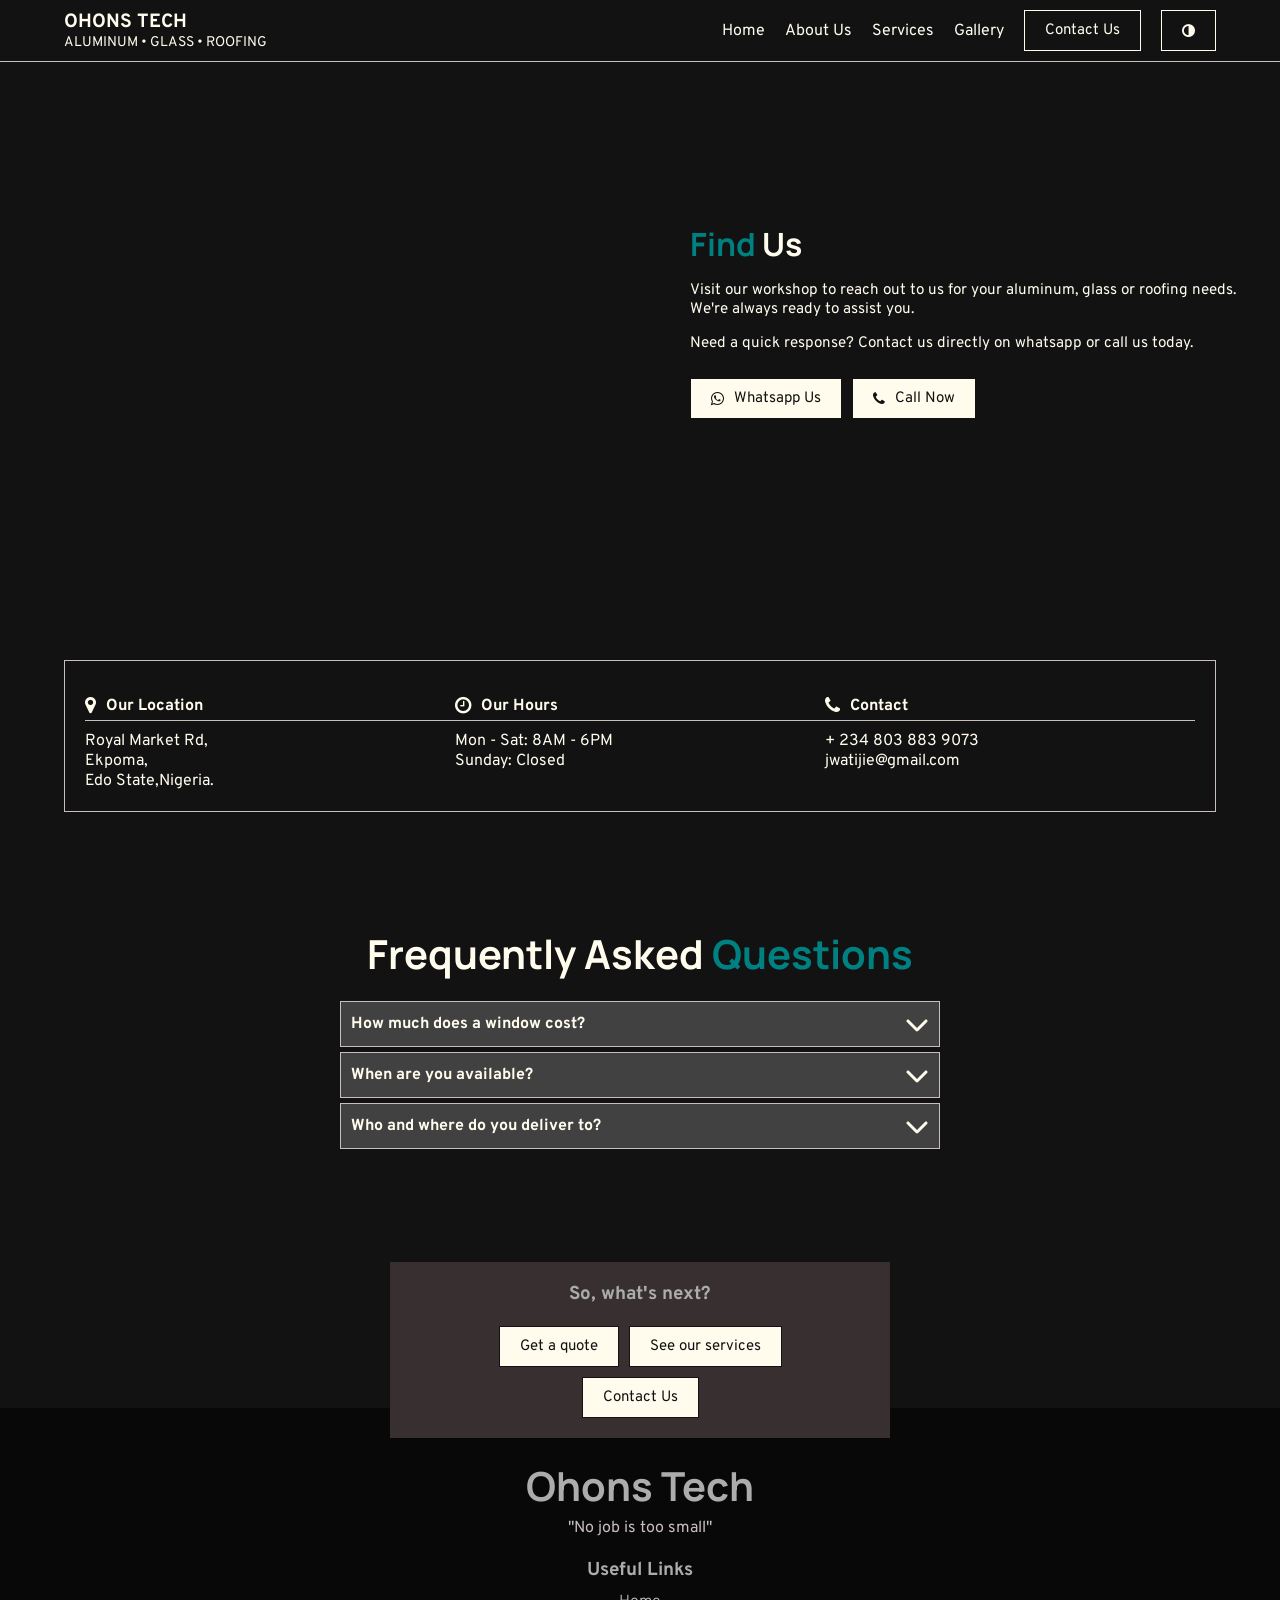
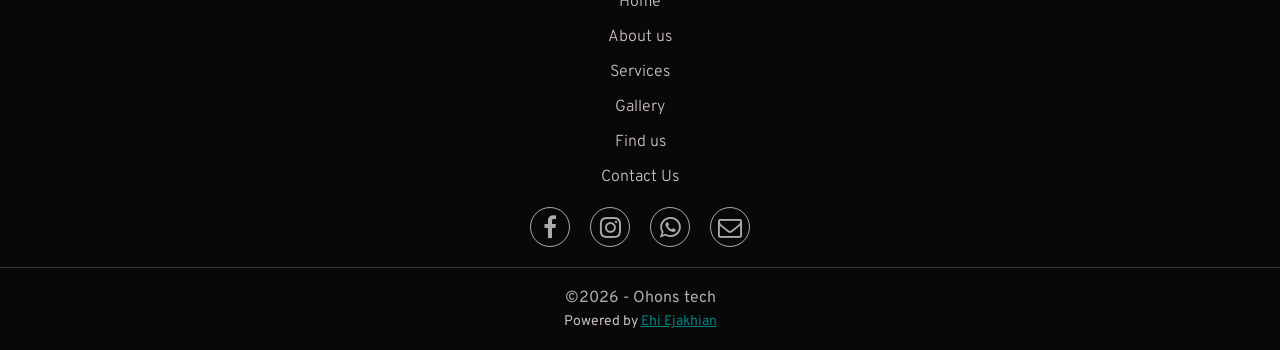
==== find-us/index.html @ e79ab0ed "added a lot of stuff" ====
<!DOCTYPE html>
<html lang="en">
<head>
  <meta charset="UTF-8">
  <meta name="viewport" content="width=device-width, initial-scale=1.0">
  <link rel="shortcut icon" href="../assets/images/logos/favicon.ico" type="image/x-icon"/>
  <title>Ohons Tech | Find Us</title>
  <link rel="stylesheet" href="../scss/css/main.css"/>
  <link rel="stylesheet" href="../font-awesome/css/font-awesome.min.css"/>
</head>
<body>
<div class="loader active">
  <div class="loader__content">
    <div class="window">
      <span></span><span></span><span></span><span></span>
    </div>
    <div class="word">
      <span class="letter">O</span><span class="letter">h</span><span class="letter">o</span><span class="letter">n</span><span class="letter">s</span>
    </div>
    <div class="word">
      <span class="letter">t</span><span class="letter">e</span><span class="letter">c</span><span class="letter">h</span>
    </div>
  </div>
</div>

<!-- CONTACT FORM -->
<section class="contact">
  <input type="checkbox" name="contact-ch" id="contact-ch"/>
  <div class="contact-stuff">
    <span class="overlay" id="contact-btn"></span>
    <form>
      <h2><span class="focus">Contact</span> Us</h2>
      <p>Feel free to contact us via any of the provided channels below.</p>
      <div class="btns">
        <button><i class="fa fa-phone"></i></button>
        <button><i class="fa fa-whatsapp"></i></button>
        <button><i class="fa fa-envelope"></i></button>
      </div>
      <div class="fields">
        <div class="field name">
          <div class="input">
            <label for="name">Your Name</label>
            <input type="text" id="name" value="John Doe" placeholder="Type here ...">
          </div>
          <span class="error-msg">This field is required</span>
        </div>
        <div class="field msg">
          <div class="input">
            <label for="msg">Your Message</label>
            <textarea name="msg" id="msg" placeholder="Type here ..."></textarea>
          </div>
          <span class="error-msg">This field is required</span>
        </div>
        <button class="chat">Chat</button>
      </div>
    </form>
  </div>
</section>

<header>
  <div class="content">
    <span class="logo">
      <span>Ohons Tech</span>
      <span>Aluminum • Glass • Roofing</span>
    </span>
  
    <input type="checkbox" id="checkbox"/>
    <label for="checkbox" class="overlay"></label>
    <label for="checkbox" class="hamburger">
      <span></span>
      <span></span>
      <span></span>
    </label>
  
    <nav>
      <label for="checkbox">
        <span></span>
        <span></span>
      </label>
      <ul>
        <li><a href="../">Home</a></li>
        <li><a href="#">About us</a></li>
        <li><a href="../services/">Services</a></li>
        <li><a href="../gallery/">Gallery</a></li>
        <li><button id="contact-btn">Contact Us</button></li>
      </ul>
  
      <button class="theme" title="Toggle theme" id="theme-btn">
        <i class="fa fa-adjust"></i>
      </button>
    </nav>
  </div>
</header>

<main>
  <section class="find-us-hero">
    <div class="wrapper">
      <div class="find-us-hero__content">
        <h1><span class="focus">Find</span> Us</h1>
        <p>Visit our workshop to reach out to us for your aluminum, glass or roofing needs. We're always ready to assist you.</p>
        <p>Need a quick response? Contact us directly on whatsapp or call us today.</p>
        <div class="btns">
          <a href="https://wa.me/+23408038839073/" target="_blank"><i class="fa fa-whatsapp"></i> Whatsapp Us</a>
          <a href="tel:23408038839073"><i class="fa fa-phone"></i>Call Now</a>
        </div>
      </div>
      <div class="find-us-hero__img">
        <iframe src="https://www.google.com/maps/embed?pb=!1m18!1m12!1m3!1d7924.523032451459!2d6.159715833404533!3d6.73791885732443!2m3!1f0!2f0!3f0!3m2!1i1024!2i768!4f13.1!3m3!1m2!1s0x10469758b847b71b%3A0x8372c2a37f6414cb!2sOhons%20Tech%20Aluminum!5e0!3m2!1sen!2sng!4v1776349084750!5m2!1sen!2sng" width="600" height="450" style="border:0;" allowfullscreen="" loading="lazy" referrerpolicy="no-referrer-when-downgrade">
        </iframe>
      </div>
    </div>
  </section>

  <section class="find-us-about">
    <div class="wrapper">
      <div>
        <h4><i class="fa fa-map-marker"></i> <span>Our Location</span></h4>
        <p>
          Royal Market Rd,<br>
          Ekpoma,<br>
          Edo State,Nigeria.
        </p>
      </div>
      <div>
        <h4><i class="fa fa-clock-o"></i> <span>Our Hours</span></h4>
        <p>
          Mon - Sat: 8AM - 6PM<br>
          Sunday: Closed
        </p>
      </div>
      <div>
        <h4><i class="fa fa-phone"></i> <span>Contact</span></h4>
        <p>
          + 234 803 883 9073<br>
          jwatijie@gmail.com
        </p>
      </div>
    </div>
  </section>

  <!-- FAQS -->
  <section id="faqs" class="faqs">
    <h2>Frequently Asked <span class="focus">Questions</span></h2>
    <div class="faqs__questions">
      <details name="details">
        <summary>
          How much does a window cost?
          <svg xmlns="http://www.w3.org/2000/svg" viewBox="0 0 448 512">
            <path fill="currentColor" d="M201.4 406.6c12.5 12.5 32.8 12.5 45.3 0l192-192c12.5-12.5 12.5-32.8 0-45.3s-32.8-12.5-45.3 0L224 338.7 54.6 169.4c-12.5-12.5-32.8-12.5-45.3 0s-12.5 32.8 0 45.3l192 192z"/>
          </svg>
        </summary>
        <p>
          Depends on the type. You need not worry about cost that much. We offer decent prices for all of our products. However, to see an estimated and frequently updated list of prices check <a href="tel:23408038839073">here.</a>
        </p>
      </details>
      <details name="details">
        <summary>
          When are you available?
          <svg xmlns="http://www.w3.org/2000/svg" viewBox="0 0 448 512">
            <path fill="currentColor" d="M201.4 406.6c12.5 12.5 32.8 12.5 45.3 0l192-192c12.5-12.5 12.5-32.8 0-45.3s-32.8-12.5-45.3 0L224 338.7 54.6 169.4c-12.5-12.5-32.8-12.5-45.3 0s-12.5 32.8 0 45.3l192 192z"/>
          </svg>
        </summary>
        <p>
          Our working hours are from <b>8AM to 6PM</b>. You can meet us at work from Monday to Saturday.
        </p>
      </details>
      <details name="details">
        <summary>
          Who and where do you deliver to?
          <svg xmlns="http://www.w3.org/2000/svg" viewBox="0 0 448 512">
            <path fill="currentColor" d="M201.4 406.6c12.5 12.5 32.8 12.5 45.3 0l192-192c12.5-12.5 12.5-32.8 0-45.3s-32.8-12.5-45.3 0L224 338.7 54.6 169.4c-12.5-12.5-32.8-12.5-45.3 0s-12.5 32.8 0 45.3l192 192z"/>
          </svg>
        </summary>
        <p>
          Anyone and anywhere within Nigeria.
        </p>
      </details>
    </div>
  </section>

  <section class="cta">
    <div class="cta__content">
      <h3>So, what's next?</h3>
      <div class="btns">
        <a href="#">Get a quote</a>
        <a href="../services/">See our services</a>
        <button id="contact-btn">Contact Us</button>
      </div>
    </div>
  </section>
</main>

<footer>
  <div class="logo">
    <h2>Ohons Tech</h2>
    <span>"No job is too small"</span>
  </div>

  <div class="content">
    <div class="content__group">
      <h3>Useful Links</h3>
      <ul>
        <li><a href="../">Home</a></li>
        <li><a href="#">About us</a></li>
        <li><a href="../services/">Services</a></li>
        <li><a href="#">Gallery</a></li>
        <li><a href="../find-us/">Find us</a></li>
        <li><button id="contact-btn">Contact Us</button></li>
      </ul>
    </div>
    <div class="social-icons">
      <ul>
        <a href="#"><i class="fa fa-facebook"></i></a>
        <a href="#"><i class="fa fa-instagram"></i></a>
        <a href="https://wa.me/2348038839073?text=Hello%20Ohons%20Tech.%20I%20interested%20in%20your%20services."><i class="fa fa-whatsapp"></i></a>
        <a href="mailto:ehiejakhian@gmail.com"><i class="fa fa-envelope-o"></i></a>
      </ul>
    </div>
  </div>

  <div class="copyright">
    &copy;2026 - Ohons tech
    <div class="attribution">
      Powered by <a href="https://ehiejakhian.github.io/">Ehi Ejakhian</a>
    </div>
  </div>
</footer>


<script type="module" src="../scripts/loader.js"></script>
<script src="../scripts/theme.js"></script>
<script defer src="../scripts/contact.js" type="module"></script>
</body>
</html>
---- scss/css/main.css ----
@charset "UTF-8";
@font-face {
  font-family: "overpass";
  src: url("../../assets/fonts/overpass.ttf");
}
@font-face {
  font-family: "manrope";
  src: url("../../assets/fonts/manrope.ttf");
}
@font-face {
  font-family: "space-grotesk";
  src: url("../../assets/fonts/space-grotesk.ttf");
}
:root {
  scroll-behavior: smooth;
  --side-p: clamp(20px, 5dvw, 10%);
  --max-w: 1200px;
  --bg: #fffcee;
  --text: #121212;
  --font: 16px;
  --medium: #c9bebe;
  --dark: #000000;
  --btn-c: #14440fee;
  --special-link: teal;
  --text-on-bg: var(--text);
  --white: #fff;
  --light-white: #ffffffbb;
}

@keyframes appear {
  from {
    opacity: 0;
    scale: 0.5;
  }
  to {
    opacity: 1;
    scale: 1;
  }
}
@keyframes load {
  0% {
    transform: rotate(0deg);
  }
  100% {
    transform: rotate(360deg);
  }
}
@keyframes counterRotate {
  from {
    transform: rotate(0deg);
  }
  to {
    transform: rotate(-360deg);
  }
}
*, *::before, *::after {
  margin: 0;
  padding: 0;
  box-sizing: border-box;
}

body {
  font-family: "overpass", arial;
  font-size: var(--font);
  background: var(--bg);
  color: var(--text);
}

main {
  display: flex;
  justify-content: normal;
  align-items: normal;
  flex-flow: column;
  gap: 0;
}
main > section {
  width: 100%;
  display: flex;
  justify-content: center;
  align-items: center;
  flex-flow: column;
  gap: 20px;
}
main > section > [class*=__content], main > section > [class*=__img] {
  width: 100%;
  max-width: 1200px;
}

h1 {
  font-size: clamp(2.5rem, 5dvw, 3rem);
}

h2 {
  font-size: clamp(2rem, 5dvw, 2.5rem);
}

h1, h2 {
  font-family: "manrope";
}
h1 .focus, h2 .focus {
  color: var(--special-link);
}

img {
  display: block;
  width: 100%;
}

.loader {
  border: 2px solid;
  background: var(--bg);
  position: fixed;
  z-index: 100;
  top: 0;
  bottom: 0;
  right: 0;
  left: 0;
  display: none;
}
.loader.active {
  display: flex;
  justify-content: center;
  align-items: center;
  flex-flow: row;
  gap: 0;
}
.loader__content {
  text-transform: uppercase;
  display: flex;
  justify-content: center;
  align-items: center;
  flex-flow: column;
  gap: 5px;
}
.loader__content .window {
  border: 2px solid;
  height: 100px;
  width: 70px;
  margin-bottom: 20px;
  padding: 5px;
  display: grid;
  grid-template-columns: repeat(2, 1fr);
  grid-template-rows: repeat(2, 1fr);
  position: relative;
  overflow: hidden;
  background: #fff;
}
.loader__content .window::before, .loader__content .window::after {
  position: absolute;
  content: "";
  height: 150px;
  width: 1px;
  background: var(--medium);
  transform: rotate(34deg);
  place-self: center;
  z-index: 1;
}
.loader__content .window::after {
  transform: rotate(-34deg);
}
.loader__content .window span {
  overflow: hidden;
  border: 1px solid;
  position: relative;
  z-index: 2;
  background: var(--bg);
  display: flex;
  justify-content: center;
  align-items: center;
  flex-flow: row;
  gap: 0;
}
.loader__content .window span::after {
  content: "";
  position: absolute;
  background: #eee;
  width: 20px;
  height: 100px;
  transform: rotate(45deg);
}
.loader__content .window span::before {
  content: "";
  position: absolute;
  z-index: 2;
  background: var(--bg);
  width: 2px;
  height: 100px;
  transform: rotate(45deg);
}
.loader__content .word {
  display: flex;
  justify-content: normal;
  align-items: normal;
  flex-flow: row;
  gap: 5px;
}
.loader__content .word .letter {
  width: 25px;
  height: 25px;
  background: var(--text);
  color: var(--bg);
  text-align: center;
  animation: loader__text 2s linear infinite;
  display: flex;
  justify-content: center;
  align-items: center;
  flex-flow: row;
  gap: 0;
}

@keyframes loader__text {
  0% {
    transform: translateY(-5px);
  }
  100% {
    transform: translateY(0);
  }
}
.contact #contact-ch {
  display: none;
}
.contact #contact-ch:checked ~ .contact-stuff {
  transform: translateY(0);
  opacity: 1;
}

.contact-stuff {
  position: fixed;
  transform: translateY(100%);
  opacity: 0;
  transition: all 0.5s;
  z-index: 15;
  top: 0;
  bottom: 0;
  right: 0;
  left: 0;
  display: flex;
  justify-content: normal;
  align-items: flex-end;
  flex-flow: column;
  gap: 0;
}
.contact-stuff > .overlay {
  position: absolute;
  z-index: 16;
  top: 0;
  bottom: 0;
  right: 0;
  left: 0;
  background: rgba(0, 0, 0, 0.5);
}
.contact-stuff form {
  position: absolute;
  z-index: 17;
  width: 100%;
  padding: 50px var(--side-p);
  bottom: 0;
  border-top: 2px solid var(--text);
  background: var(--bg);
  display: flex;
  justify-content: normal;
  align-items: normal;
  flex-flow: column;
  gap: 15px;
}
.contact-stuff form .btns {
  display: flex;
  justify-content: space-between;
  align-items: normal;
  flex-flow: row;
  gap: 20px;
}
.contact-stuff form .btns button {
  cursor: pointer;
  color: var(--text);
  background: transparent;
  padding: 10px 20px;
  font: inherit;
  font-size: 15px;
  text-decoration: none;
  border: 1px solid;
  transition: all 0.3s;
  display: flex;
  justify-content: center;
  align-items: center;
  flex-flow: row;
  gap: 10px;
}
.contact-stuff form .btns button:hover {
  color: var(--medium);
  background: var(--text);
  border-color: var(--text);
}
.contact-stuff form .btns button span {
  display: flex;
  justify-content: center;
  align-items: center;
  flex-flow: row;
  gap: 0;
}
.contact-stuff form .btns button {
  flex: 1;
}
.contact-stuff form .btns button i {
  font-size: 1rem;
}
.contact-stuff form .fields {
  margin-top: 10px;
  display: flex;
  justify-content: normal;
  align-items: normal;
  flex-flow: column;
  gap: 25px;
}
.contact-stuff form .fields .field {
  display: flex;
  justify-content: normal;
  align-items: normal;
  flex-flow: column;
  gap: 5px;
}
.contact-stuff form .fields .field .input {
  position: relative;
  display: flex;
  justify-content: normal;
  align-items: normal;
  flex-flow: column;
  gap: 0;
}
.contact-stuff form .fields .field .input label {
  position: absolute;
  padding: 5px;
  transform: translateY(-50%);
  left: 15px;
  background: var(--bg);
  font-size: 14px;
}
.contact-stuff form .fields .field .input input, .contact-stuff form .fields .field .input textarea {
  color: var(--text);
  width: 100%;
  padding: 20px;
  background: var(--bg);
  border: 1px solid;
  font-family: "space-grotesk";
  font-size: 1.5rem;
  font-weight: bold;
}
.contact-stuff form .fields .field .input textarea {
  resize: vertical;
}
.contact-stuff form .fields .field .error-msg {
  opacity: 0;
  color: var(--text);
  font-size: 14px;
  font-weight: bold;
  display: flex;
  justify-content: normal;
  align-items: center;
  flex-flow: row;
  gap: 10px;
}
.contact-stuff form .fields .field .error-msg::before {
  content: "!";
  width: 20px;
  height: 20px;
  background: var(--white);
  border: 2px solid;
  border-radius: 50%;
  display: flex;
  justify-content: center;
  align-items: center;
  flex-flow: row;
  gap: 0;
}
.contact-stuff form .fields .field.error .input label {
  color: crimson;
}
.contact-stuff form .fields .field.error .input input, .contact-stuff form .fields .field.error .input textarea {
  border-color: crimson;
}
.contact-stuff form .fields .field.error .error-msg {
  color: crimson;
}
.contact-stuff form .fields .field.valid .input label {
  color: goldenrod;
}
.contact-stuff form .fields .field.valid .input input, .contact-stuff form .fields .field.valid .input textarea {
  border-color: goldenrod;
}
.contact-stuff form .fields .field.valid .error-msg {
  color: goldenrod;
  opacity: 0;
}
.contact-stuff form .fields > button.chat {
  cursor: pointer;
  color: var(--bg);
  background: var(--text);
  padding: 10px 20px;
  font: inherit;
  font-size: 15px;
  text-decoration: none;
  border: 1px solid;
  transition: all 0.3s;
  display: flex;
  justify-content: center;
  align-items: center;
  flex-flow: row;
  gap: 10px;
}
.contact-stuff form .fields > button.chat:hover {
  color: var(--bg);
  background: var(--special-link);
  border-color: var(--special-link);
}
.contact-stuff form .fields > button.chat span {
  display: flex;
  justify-content: center;
  align-items: center;
  flex-flow: row;
  gap: 0;
}
.contact-stuff form .fields > button.chat {
  text-transform: uppercase;
  letter-spacing: 3px;
  font-weight: bold;
}

header {
  position: fixed;
  z-index: 10;
  top: 0;
  right: 0;
  left: 0;
  background: var(--bg);
  border-bottom: 1px solid var(--medium);
  padding: 10px var(--side-p);
  display: flex;
  justify-content: center;
  align-items: center;
  flex-flow: row;
  gap: 0;
}
header .content {
  width: 100%;
  display: flex;
  justify-content: space-between;
  align-items: center;
  flex-flow: row;
  gap: 10px;
  max-width: var(--max-w);
}
header .logo {
  font-weight: 700;
  text-transform: uppercase;
  color: var(--text);
  display: flex;
  justify-content: normal;
  align-items: start;
  flex-flow: column;
  gap: 0;
}
header .logo span {
  font-size: 1.2rem;
}
header .logo span:nth-of-type(2) {
  font-size: 14px;
  font-weight: 400;
}
header #checkbox {
  display: none;
}
header .overlay {
  position: fixed;
  z-index: 11;
  top: 0;
  bottom: 0;
  right: 0;
  left: 0;
  transform: translateY(100%);
  transition: all 0.75s;
  background: rgba(0, 0, 0, 0.5);
}
header .hamburger {
  width: 35px;
  height: 35px;
  border-radius: 50%;
  cursor: pointer;
  transition: all 0.5s;
  display: flex;
  justify-content: center;
  align-items: center;
  flex-flow: column;
  gap: 5px;
}
header .hamburger:hover {
  background: rgba(204, 204, 204, 0.2);
}
header .hamburger span {
  width: 25px;
  height: 3px;
  background: var(--text);
}
header nav {
  position: fixed;
  z-index: 12;
  bottom: 0;
  right: 0;
  left: 0;
  padding: 20px var(--side-p);
  background: var(--dark);
  color: var(--bg);
  transition: all 0.5s;
  transform: translateY(100%);
  display: flex;
  justify-content: normal;
  align-items: start;
  flex-flow: column;
  gap: 25px;
}
header nav label {
  cursor: pointer;
  height: 35px;
  width: 35px;
  border-radius: 50%;
  position: relative;
  transition: all 0.3s;
  display: flex;
  justify-content: center;
  align-items: center;
  flex-flow: row;
  gap: 0;
}
header nav label:hover {
  background: rgba(204, 204, 204, 0.1);
}
header nav label span {
  position: absolute;
  min-width: 25px;
  height: 3px;
  background: var(--bg);
  transform: rotate(45deg);
}
header nav label span:nth-of-type(2) {
  transform: rotate(-45deg);
}
header nav ul {
  list-style: none;
  display: flex;
  justify-content: normal;
  align-items: start;
  flex-flow: column;
  gap: 10px;
}
header nav ul li a {
  color: inherit;
  transition: all 0.3s;
  text-decoration: none;
}
header nav ul li a:hover {
  color: var(--special-link);
}
header nav button {
  cursor: pointer;
  color: var(--bg);
  background: transparent;
  padding: 10px 20px;
  font: inherit;
  font-size: 15px;
  text-decoration: none;
  border: 1px solid;
  transition: all 0.3s;
  display: flex;
  justify-content: center;
  align-items: center;
  flex-flow: row;
  gap: 10px;
}
header nav button:hover {
  color: var(--medium);
  background: var(--text);
  border-color: var(--text);
}
header nav button span {
  display: flex;
  justify-content: center;
  align-items: center;
  flex-flow: row;
  gap: 0;
}
header #checkbox:checked ~ .hamburger {
  opacity: 0;
}
header #checkbox:checked ~ nav {
  transform: translateY(0);
}
header #checkbox:checked ~ .overlay {
  transform: translateY(0);
}
@media (min-width: 700px) {
  header .hamburger, header .overlay {
    display: none;
  }
  header nav {
    padding: 0;
    position: static;
    transform: translateY(0);
    transition: all 0s;
    background: var(--bg);
    color: var(--text);
    display: flex;
    justify-content: right;
    align-items: normal;
    flex-flow: row;
    gap: 20px;
  }
  header nav label {
    display: none;
  }
  header nav ul {
    display: flex;
    justify-content: right;
    align-items: center;
    flex-flow: row;
    gap: 20px;
  }
  header nav ul li a {
    text-transform: capitalize;
  }
  header nav ul li button {
    cursor: pointer;
    color: var(--text);
    background: transparent;
    padding: 10px 20px;
    font: inherit;
    font-size: 15px;
    text-decoration: none;
    border: 1px solid;
    transition: all 0.3s;
    display: flex;
    justify-content: center;
    align-items: center;
    flex-flow: row;
    gap: 10px;
  }
  header nav ul li button:hover {
    color: var(--medium);
    background: var(--text);
    border-color: var(--text);
  }
  header nav ul li button span {
    display: flex;
    justify-content: center;
    align-items: center;
    flex-flow: row;
    gap: 0;
  }
  header nav .theme {
    cursor: pointer;
    color: var(--text);
    background: transparent;
    padding: 10px 20px;
    font: inherit;
    font-size: 15px;
    text-decoration: none;
    border: 1px solid;
    transition: all 0.3s;
    display: flex;
    justify-content: center;
    align-items: center;
    flex-flow: row;
    gap: 10px;
  }
  header nav .theme:hover {
    color: var(--medium);
    background: var(--text);
    border-color: var(--text);
  }
  header nav .theme span {
    display: flex;
    justify-content: center;
    align-items: center;
    flex-flow: row;
    gap: 0;
  }
}

.hero {
  min-height: 400px;
  position: relative;
}
.hero__img, .hero [class*=__img] {
  width: 100%;
  max-width: 100%;
  overflow-x: scroll;
  display: flex;
  justify-content: normal;
  align-items: normal;
  flex-flow: row;
  gap: 0;
}
.hero__img img, .hero [class*=__img] img {
  width: 100dvw;
  height: 100%;
  height: 60dvh;
  object-fit: cover;
}
.hero__content {
  background: rgba(255, 255, 255, 0.8);
  position: absolute;
  z-index: 1;
  bottom: 0;
  margin-right: var(--side-p);
  margin-left: var(--side-p);
  padding: 20px var(--side-p);
  margin-top: 200px;
  transform: translateY(20%);
  color: var(--text-on-bg);
  display: flex;
  justify-content: normal;
  align-items: start;
  flex-flow: column;
  gap: 15px;
}
@media (max-width: 500px) {
  .hero__content {
    right: 0;
    left: 0;
    background: var(--white);
    margin-right: 0;
    margin-left: 0;
  }
}
.hero__content .logo h1 {
  text-transform: uppercase;
}
.hero__content .logo h2 {
  font-size: 1.2rem;
  text-transform: capitalize;
}
.hero__content .links {
  display: flex;
  justify-content: normal;
  align-items: normal;
  flex-flow: row wrap;
  gap: 10px;
}
.hero__content .links a {
  cursor: pointer;
  color: var(--bg);
  background: var(--text);
  padding: 10px 20px;
  font: inherit;
  font-size: 15px;
  text-decoration: none;
  border: 1px solid;
  transition: all 0.3s;
  display: flex;
  justify-content: center;
  align-items: center;
  flex-flow: row;
  gap: 10px;
}
.hero__content .links a:hover {
  color: var(--text);
  background: var(--bg);
  border-color: var(--bg);
}
.hero__content .links a span {
  display: flex;
  justify-content: center;
  align-items: center;
  flex-flow: row;
  gap: 0;
}
.hero__content .links a:hover {
  border: 1px solid var(--text);
}

.find-us-hero {
  margin-top: 50px;
  position: relative;
  display: flex;
  justify-content: normal;
  align-items: normal;
  flex-flow: column;
  gap: 20px;
}
.find-us-hero .wrapper {
  width: 100%;
  position: relative;
  display: flex;
  justify-content: normal;
  align-items: normal;
  flex-flow: column;
  gap: 20px;
}
.find-us-hero__img {
  width: 100%;
  min-height: 60dvh;
  order: -1;
}
.find-us-hero__img iframe {
  display: block;
  width: 100%;
  height: 60dvh;
  border: none;
}
.find-us-hero__content {
  background: rgba(255, 255, 255, 0.8);
  position: absolute;
  z-index: 1;
  bottom: 0;
  left: 0;
  right: 0;
  margin-right: var(--side-p);
  margin-left: var(--side-p);
  padding: 20px var(--side-p);
  transform: translateY(20%);
  color: var(--text-on-bg);
  display: flex;
  justify-content: normal;
  align-items: start;
  flex-flow: column;
  gap: 15px;
}
.find-us-hero__content h1 {
  font-size: 2rem;
  margin: 0;
}
.find-us-hero__content p {
  margin: 0;
  font-size: 0.95rem;
}
.find-us-hero__content .btns {
  display: flex;
  justify-content: normal;
  align-items: normal;
  flex-flow: row wrap;
  gap: 10px;
  margin-top: 10px;
}
.find-us-hero__content .btns button, .find-us-hero__content .btns a {
  cursor: pointer;
  color: var(--bg);
  background: var(--text);
  padding: 10px 20px;
  font: inherit;
  font-size: 15px;
  text-decoration: none;
  border: 1px solid;
  transition: all 0.3s;
  display: flex;
  justify-content: center;
  align-items: center;
  flex-flow: row;
  gap: 10px;
}
.find-us-hero__content .btns button:hover, .find-us-hero__content .btns a:hover {
  color: var(--text);
  background: var(--bg);
  border-color: var(--bg);
}
.find-us-hero__content .btns button span, .find-us-hero__content .btns a span {
  display: flex;
  justify-content: center;
  align-items: center;
  flex-flow: row;
  gap: 0;
}
.find-us-hero__content .btns button:hover, .find-us-hero__content .btns a:hover {
  border: 1px solid var(--text);
}
@media (max-width: 500px) {
  .find-us-hero__content {
    right: 0;
    left: 0;
    background: var(--white);
    margin-right: 0;
    margin-left: 0;
  }
}
@media (min-width: 700px) {
  .find-us-hero {
    min-height: 60dvh;
    display: flex;
    justify-content: center;
    align-items: center;
    flex-flow: row;
    gap: 0;
  }
  .find-us-hero .wrapper {
    padding: 0 var(--side-p);
    height: 100%;
    width: 100%;
    max-width: var(--max-w);
    display: flex;
    justify-content: center;
    align-items: center;
    flex-flow: row-reverse;
    gap: 50px;
  }
}
@media (min-width: 700px) and (min-width: 1100px) {
  .find-us-hero .wrapper {
    gap: 100px;
    padding: 0;
  }
}
@media (min-width: 700px) {
  .find-us-hero__img {
    flex: 1;
    min-height: auto;
    order: 0;
  }
  .find-us-hero__img iframe {
    height: 100%;
    min-height: 60dvh;
  }
  .find-us-hero__content {
    flex: 1;
    position: static;
    background: transparent;
    margin: 0;
    padding: 0;
    transform: none;
  }
  .find-us-hero__content h1, .find-us-hero__content p {
    color: var(--text);
  }
}

.about {
  margin-top: 100px;
  padding: 20px var(--side-p);
  min-height: 60dvh;
  border-bottom: 1px solid var(--medium);
  background: var(--bg);
  display: flex;
  justify-content: center;
  align-items: center;
  flex-flow: column;
  gap: 20px;
}
.about__content {
  display: flex;
  justify-content: normal;
  align-items: start;
  flex-flow: column;
  gap: 20px;
}
.about__content button {
  cursor: pointer;
  color: var(--text);
  background: transparent;
  padding: 10px 20px;
  font: inherit;
  font-size: 15px;
  text-decoration: none;
  border: 1px solid;
  transition: all 0.3s;
  display: flex;
  justify-content: center;
  align-items: center;
  flex-flow: row;
  gap: 10px;
}
.about__content button:hover {
  color: var(--medium);
  background: var(--text);
  border-color: var(--text);
}
.about__content button span {
  display: flex;
  justify-content: center;
  align-items: center;
  flex-flow: row;
  gap: 0;
}
.about__img {
  display: grid;
  grid-template-columns: repeat(auto-fit, minmax(250px, 1fr));
  gap: 15px;
}
.about__img figure {
  position: relative;
  min-height: 400px;
  overflow: hidden;
}
.about__img figure img {
  height: 100%;
  width: 100%;
  object-fit: cover;
}
.about__img figure figcaption {
  position: absolute;
  bottom: 0;
  right: 0;
  left: 0;
  border: 2px solid var(--dark);
  padding: 20px;
  background: var(--light-white);
}

.find-us-about {
  display: flex;
  justify-content: center;
  align-items: center;
  flex-flow: row;
  gap: 0;
}
.find-us-about .wrapper {
  padding: 20px;
  border: 1px solid var(--medium);
  width: 100%;
  max-width: 1200px;
  margin: 70px var(--side-p) 0 var(--side-p);
  display: flex;
  justify-content: space-between;
  align-items: normal;
  flex-flow: row wrap;
  gap: 0;
}
.find-us-about .wrapper > div {
  flex: 1;
  min-width: 200px;
  display: flex;
  justify-content: normal;
  align-items: normal;
  flex-flow: column;
  gap: 10px;
}
.find-us-about .wrapper > div h4 {
  margin-top: 15px;
  padding-bottom: 5px;
  line-height: 1;
  border-bottom: 1px solid var(--medium);
  display: flex;
  justify-content: normal;
  align-items: center;
  flex-flow: row;
  gap: 10px;
}
.find-us-about .wrapper > div h4 i {
  font-size: 1.2rem;
}
.find-us-about .wrapper > div h4 + p {
  padding: 0 10px 0 0;
}

.home-services {
  padding: 50px var(--side-p);
  display: flex;
  justify-content: center;
  align-items: center;
  flex-flow: column;
  gap: 50px;
}
.home-services__img {
  width: 100%;
  display: flex;
  justify-content: center;
  align-items: center;
  flex-flow: column;
  gap: 20px;
}
.home-services__img figure {
  position: relative;
  flex: 1;
  width: 100%;
  min-height: 300px;
  max-width: 400px;
  overflow: hidden;
}
.home-services__img figure img {
  width: 100%;
  height: 100%;
  object-fit: cover;
  transition: all 0.5s;
}
.home-services__img figure img:hover {
  transform: scale(1.2);
}
.home-services__img figure figcaption {
  position: absolute;
  bottom: 0;
  right: 0;
  left: 0;
  border: 2px solid var(--dark);
  padding: 20px;
  background: var(--light-white);
  display: flex;
  justify-content: normal;
  align-items: start;
  flex-flow: column;
  gap: 10px;
}
.home-services__img figure figcaption h3 {
  font-size: 1.5rem;
}
.home-services__img figure figcaption button {
  cursor: pointer;
  color: var(--text);
  background: transparent;
  padding: 10px 20px;
  font: inherit;
  font-size: 15px;
  text-decoration: none;
  border: 1px solid;
  transition: all 0.3s;
  display: flex;
  justify-content: center;
  align-items: center;
  flex-flow: row;
  gap: 10px;
}
.home-services__img figure figcaption button:hover {
  color: var(--medium);
  background: var(--text);
  border-color: var(--text);
}
.home-services__img figure figcaption button span {
  display: flex;
  justify-content: center;
  align-items: center;
  flex-flow: row;
  gap: 0;
}
.home-services__img a.more {
  width: 100%;
  max-width: 400px;
  min-height: 100%;
  border: 2px solid red;
  cursor: pointer;
  color: var(--text);
  background: transparent;
  padding: 10px 20px;
  font: inherit;
  font-size: 15px;
  text-decoration: none;
  border: 1px solid;
  transition: all 0.3s;
  display: flex;
  justify-content: center;
  align-items: center;
  flex-flow: row;
  gap: 10px;
}
.home-services__img a.more:hover {
  color: var(--medium);
  background: var(--text);
  border-color: var(--text);
}
.home-services__img a.more span {
  display: flex;
  justify-content: center;
  align-items: center;
  flex-flow: row;
  gap: 0;
}
.home-services__img a.more button {
  cursor: pointer;
  color: var(--bg);
  background: var(--text);
  padding: 10px 20px;
  font: inherit;
  font-size: 15px;
  text-decoration: none;
  border: 1px solid;
  transition: all 0.3s;
  display: flex;
  justify-content: center;
  align-items: center;
  flex-flow: row;
  gap: 10px;
}
.home-services__img a.more button:hover {
  color: var(--text);
  background: var(--bg);
  border-color: var(--bg);
}
.home-services__img a.more button span {
  display: flex;
  justify-content: center;
  align-items: center;
  flex-flow: row;
  gap: 0;
}
@media (min-width: 700px) {
  .home-services__img {
    display: grid;
    grid-template-columns: repeat(auto-fit, minmax(300px, 1fr));
    grid-auto-rows: 100px;
    grid-auto-flow: dense;
  }
  .home-services__img figure {
    grid-row: span 4;
    height: 100%;
    min-width: 100%;
  }
  .home-services__img figure.long {
    grid-row: span 6;
  }
  .home-services__img figure.short {
    grid-row: span 3;
  }
  .home-services__img a.more {
    min-width: 100%;
    grid-row: span 1;
  }
}

.services-hero {
  background: var(--text);
  color: var(--bg);
  min-height: 60dvh;
  padding: 20px var(--side-p);
  display: flex;
  justify-content: center;
  align-items: center;
  flex-flow: column;
  gap: 0;
}
.services-hero__content {
  background: inherit !important;
  text-align: center;
  display: flex;
  justify-content: center;
  align-items: center;
  flex-flow: column;
  gap: 15px;
}
.services-hero__content h1 {
  font-size: 2rem;
  margin: 0;
}
.services-hero__content p {
  margin: 0;
  font-size: 0.95rem;
}
.services-hero__content a {
  cursor: pointer;
  color: var(--bg);
  background: var(--text);
  padding: 10px 20px;
  font: inherit;
  font-size: 15px;
  text-decoration: none;
  border: 1px solid;
  transition: all 0.3s;
  display: flex;
  justify-content: center;
  align-items: center;
  flex-flow: row;
  gap: 10px;
}
.services-hero__content a:hover {
  color: var(--text);
  background: var(--bg);
  border-color: var(--bg);
}
.services-hero__content a span {
  display: flex;
  justify-content: center;
  align-items: center;
  flex-flow: row;
  gap: 0;
}
.services-hero__content a:hover {
  border: 1px solid var(--text);
}
@media (max-width: 500px) {
  .services-hero__content {
    right: 0;
    left: 0;
    background: var(--white);
    margin-right: 0;
    margin-left: 0;
  }
}

.home-gallery {
  padding: 50px var(--side-p);
  display: flex;
  justify-content: center;
  align-items: center;
  flex-flow: column;
  gap: 20px;
}
.home-gallery__content {
  text-align: center;
  display: flex;
  justify-content: center;
  align-items: center;
  flex-flow: column;
  gap: 20px;
}
.home-gallery__img {
  border: 15px solid #fff;
  outline: 1px solid;
  background: #fff;
  display: flex;
  justify-content: normal;
  align-items: normal;
  flex-flow: row wrap;
  gap: 20px;
}
.home-gallery__img figure {
  flex: 1;
  border: 5px solid;
  width: 100%;
  max-width: 400px;
  overflow: hidden;
}
.home-gallery__img figure img {
  width: 100%;
  height: 100%;
  object-fit: cover;
  transition: all 0.5s;
}
.home-gallery__img figure img:hover {
  transform: scale(1.2);
}
.home-gallery > a {
  cursor: pointer;
  color: var(--text);
  background: transparent;
  padding: 10px 20px;
  font: inherit;
  font-size: 15px;
  text-decoration: none;
  border: 1px solid;
  transition: all 0.3s;
  display: flex;
  justify-content: center;
  align-items: center;
  flex-flow: row;
  gap: 10px;
}
.home-gallery > a:hover {
  color: var(--medium);
  background: var(--text);
  border-color: var(--text);
}
.home-gallery > a span {
  display: flex;
  justify-content: center;
  align-items: center;
  flex-flow: row;
  gap: 0;
}

.gallery-hero {
  width: 100%;
  height: 60dvh;
  background: var(--text);
  color: var(--bg);
}
.gallery-hero .wrapper {
  padding: 0 var(--side-p);
}
.gallery-hero__content {
  text-align: center;
  display: flex;
  justify-content: center;
  align-items: center;
  flex-flow: column;
  gap: 10px;
}
.gallery-hero__content h1 {
  font-size: clamp(2.5rem, 5dvw, 3rem);
}
.gallery-hero__content h2 {
  font-size: clamp(1.5rem, 5dvw, 2rem);
}
.gallery-hero__content a {
  cursor: pointer;
  color: var(--bg);
  background: var(--text);
  padding: 10px 20px;
  font: inherit;
  font-size: 15px;
  text-decoration: none;
  border: 1px solid;
  transition: all 0.3s;
  display: flex;
  justify-content: center;
  align-items: center;
  flex-flow: row;
  gap: 10px;
}
.gallery-hero__content a:hover {
  color: var(--text);
  background: var(--bg);
  border-color: var(--bg);
}
.gallery-hero__content a span {
  display: flex;
  justify-content: center;
  align-items: center;
  flex-flow: row;
  gap: 0;
}

.gallery {
  display: flex;
  justify-content: normal;
  align-items: normal;
  flex-flow: column;
  gap: 0;
}
.gallery .wrapper {
  display: flex;
  justify-content: normal;
  align-items: normal;
  flex-flow: column;
  gap: 20px;
  padding: 50px var(--side-p);
}
.gallery__tools {
  display: flex;
  justify-content: normal;
  align-items: center;
  flex-flow: row;
  gap: 20px;
}
.gallery__tools label {
  cursor: pointer;
  color: var(--text);
  background: transparent;
  padding: 10px 20px;
  font: inherit;
  font-size: 15px;
  text-decoration: none;
  border: 1px solid;
  transition: all 0.3s;
  display: flex;
  justify-content: center;
  align-items: center;
  flex-flow: row;
  gap: 10px;
}
.gallery__tools label:hover {
  color: var(--medium);
  background: var(--text);
  border-color: var(--text);
}
.gallery__tools label span {
  display: flex;
  justify-content: center;
  align-items: center;
  flex-flow: row;
  gap: 0;
}
.gallery__tools label.active {
  background: var(--special-link);
}
.gallery__tools label.active [type=checkbox] {
  appearance: none;
  outline: none;
  display: flex;
  justify-content: normal;
  align-items: normal;
  flex-flow: row;
  gap: 0;
}
.gallery__tools label.active [type=checkbox]::before {
  content: "";
  border: 1px solid;
  width: 1rem;
  height: 1rem;
  background: var(--text);
}
.gallery__tools label.active [type=checkbox]:checked::before {
  content: "";
}
.gallery__img {
  display: flex;
  justify-content: normal;
  align-items: normal;
  flex-flow: row wrap;
  gap: 20px;
}
.gallery__img figure {
  flex: 1;
  border: 5px solid;
  width: 100%;
  max-width: 400px;
  overflow: hidden;
}
.gallery__img figure img {
  width: 100%;
  height: 100%;
  object-fit: cover;
  transition: all 0.5s;
}
.gallery__img figure img:hover {
  transform: scale(1.2);
}

.choose {
  padding: 50px var(--side-p);
}
.choose .wrapper {
  display: flex;
  justify-content: center;
  align-items: center;
  flex-flow: column;
  gap: 25px;
}
@media (min-width: 500px) {
  .choose .wrapper {
    display: flex;
    justify-content: center;
    align-items: center;
    flex-flow: row wrap;
    gap: 25px;
  }
}
.choose__img {
  flex: 1;
}
.choose__content {
  flex: 2;
  display: flex;
  justify-content: normal;
  align-items: start;
  flex-flow: column;
  gap: 20px;
}
.choose__content ul {
  list-style: none;
  padding-left: 10px;
  display: flex;
  justify-content: normal;
  align-items: start;
  flex-flow: column;
  gap: 0;
}
.choose__content ul li {
  padding: 0 0 20px 25px;
  position: relative;
  display: flex;
  justify-content: normal;
  align-items: start;
  flex-flow: column;
  gap: 10px;
}
.choose__content ul li:not(:last-of-type) {
  border-left: 1px solid;
}
.choose__content ul li::before {
  content: "✓";
  border: 1px solid;
  width: 25px;
  height: 25px;
  font-weight: 700;
  background: var(--text);
  color: var(--bg);
  border-radius: 50%;
  position: absolute;
  transform: translateX(-50%);
  left: 0;
  display: flex;
  justify-content: center;
  align-items: center;
  flex-flow: row;
  gap: 0;
}

.faqs {
  padding: 20px var(--side-p);
  min-height: 50dvh;
  display: flex;
  justify-content: center;
  align-items: center;
  flex-flow: column;
  gap: 20px;
}
.faqs__questions {
  width: 100%;
  max-width: 600px;
  display: flex;
  justify-content: normal;
  align-items: normal;
  flex-flow: column;
  gap: 5px;
}
.faqs__questions details {
  width: 100%;
  transition: all 0.5s;
  display: flex;
  justify-content: normal;
  align-items: normal;
  flex-flow: column;
  gap: 5px;
}
.faqs__questions details a {
  display: inline-block;
  color: #037d92;
  font-weight: 700;
  text-decoration: none;
  border-bottom: 1px solid;
}
.faqs__questions details summary {
  border: 1px solid var(--medium);
  padding: 10px;
  outline: none;
  font-weight: 700;
  background: rgba(255, 255, 255, 0.2);
  display: flex;
  justify-content: space-between;
  align-items: center;
  flex-flow: row;
  gap: 10px;
}
.faqs__questions details summary::marker {
  display: none;
}
.faqs__questions details summary svg {
  line-height: 1;
  width: 1.5rem;
  height: 1.5rem;
  transition: all 0.3s;
  display: flex;
  justify-content: center;
  align-items: center;
  flex-flow: row;
  gap: 0;
}
.faqs__questions details p {
  padding: 10px;
  opacity: 0;
  color: var(--text);
  background: var(--bg);
  transition: all 0.3s;
}
.faqs__questions details[open] summary svg {
  transform: rotate(180deg);
}
.faqs__questions details[open] p {
  opacity: 1;
}

.cta {
  position: relative;
  z-index: 2;
  max-width: 500px;
  padding: 20px var(--side-p);
  background: #383030;
  color: var(--bg);
}
@media (min-width: 500px) {
  .cta {
    margin: 0 auto -30px auto;
  }
}
.cta__content {
  color: var(--white);
  display: flex;
  justify-content: center;
  align-items: center;
  flex-flow: column;
  gap: 20px;
}
.cta__content .btns {
  display: flex;
  justify-content: center;
  align-items: center;
  flex-flow: row wrap;
  gap: 10px;
}
.cta__content .btns button, .cta__content .btns a {
  cursor: pointer;
  color: var(--bg);
  background: var(--text);
  padding: 10px 20px;
  font: inherit;
  font-size: 15px;
  text-decoration: none;
  border: 1px solid;
  transition: all 0.3s;
  display: flex;
  justify-content: center;
  align-items: center;
  flex-flow: row;
  gap: 10px;
}
.cta__content .btns button:hover, .cta__content .btns a:hover {
  color: var(--text);
  background: var(--bg);
  border-color: var(--bg);
}
.cta__content .btns button span, .cta__content .btns a span {
  display: flex;
  justify-content: center;
  align-items: center;
  flex-flow: row;
  gap: 0;
}

footer {
  padding-top: 50px;
  background: var(--text-on-bg);
  color: var(--white);
  display: flex;
  justify-content: center;
  align-items: center;
  flex-flow: column;
  gap: 20px;
}
footer .logo {
  display: flex;
  justify-content: center;
  align-items: center;
  flex-flow: column;
  gap: 5px;
}
footer .logo span {
  color: var(--medium);
}
footer .content {
  padding: 20px var(--side-padding) 50px var(--side-p);
  display: flex;
  justify-content: center;
  align-items: center;
  flex-flow: column;
  gap: 20px;
}
footer .content__group {
  display: flex;
  justify-content: center;
  align-items: center;
  flex-flow: column;
  gap: 10px;
}
footer .content__group ul {
  list-style: none;
  display: flex;
  justify-content: center;
  align-items: center;
  flex-flow: column;
  gap: 15px;
}
footer .content__group ul li a, footer .content__group ul li button {
  text-decoration: none;
  color: var(--medium);
  font: inherit;
  font-weight: 300;
  transition: all 0.3s;
  background: transparent;
  border: none;
}
footer .content__group ul li a:hover, footer .content__group ul li button:hover {
  color: var(--special-link);
}
footer .content .social-icons ul {
  list-style: none;
  display: flex;
  justify-content: center;
  align-items: center;
  flex-flow: row wrap;
  gap: 20px;
}
footer .content .social-icons ul a {
  text-decoration: none;
  width: 40px;
  height: 40px;
  border: 1px solid;
  border-radius: 50%;
  color: inherit;
  padding: 10px;
  font-size: 1.5rem;
  transition: all 0.3s;
  display: flex;
  justify-content: center;
  align-items: center;
  flex-flow: row;
  gap: 0;
}
footer .content .social-icons ul a:hover {
  color: var(--special-link);
}
footer .copyright {
  width: 100%;
  border-top: 1px solid #363636;
  padding: 20px var(--side-p);
  display: flex;
  justify-content: center;
  align-items: center;
  flex-flow: column;
  gap: 5px;
}
footer .copyright .attribution {
  font-size: 14px;
  color: var(--medium);
}
footer .copyright .attribution a {
  color: var(--special-link);
}/*# sourceMappingURL=main.css.map */
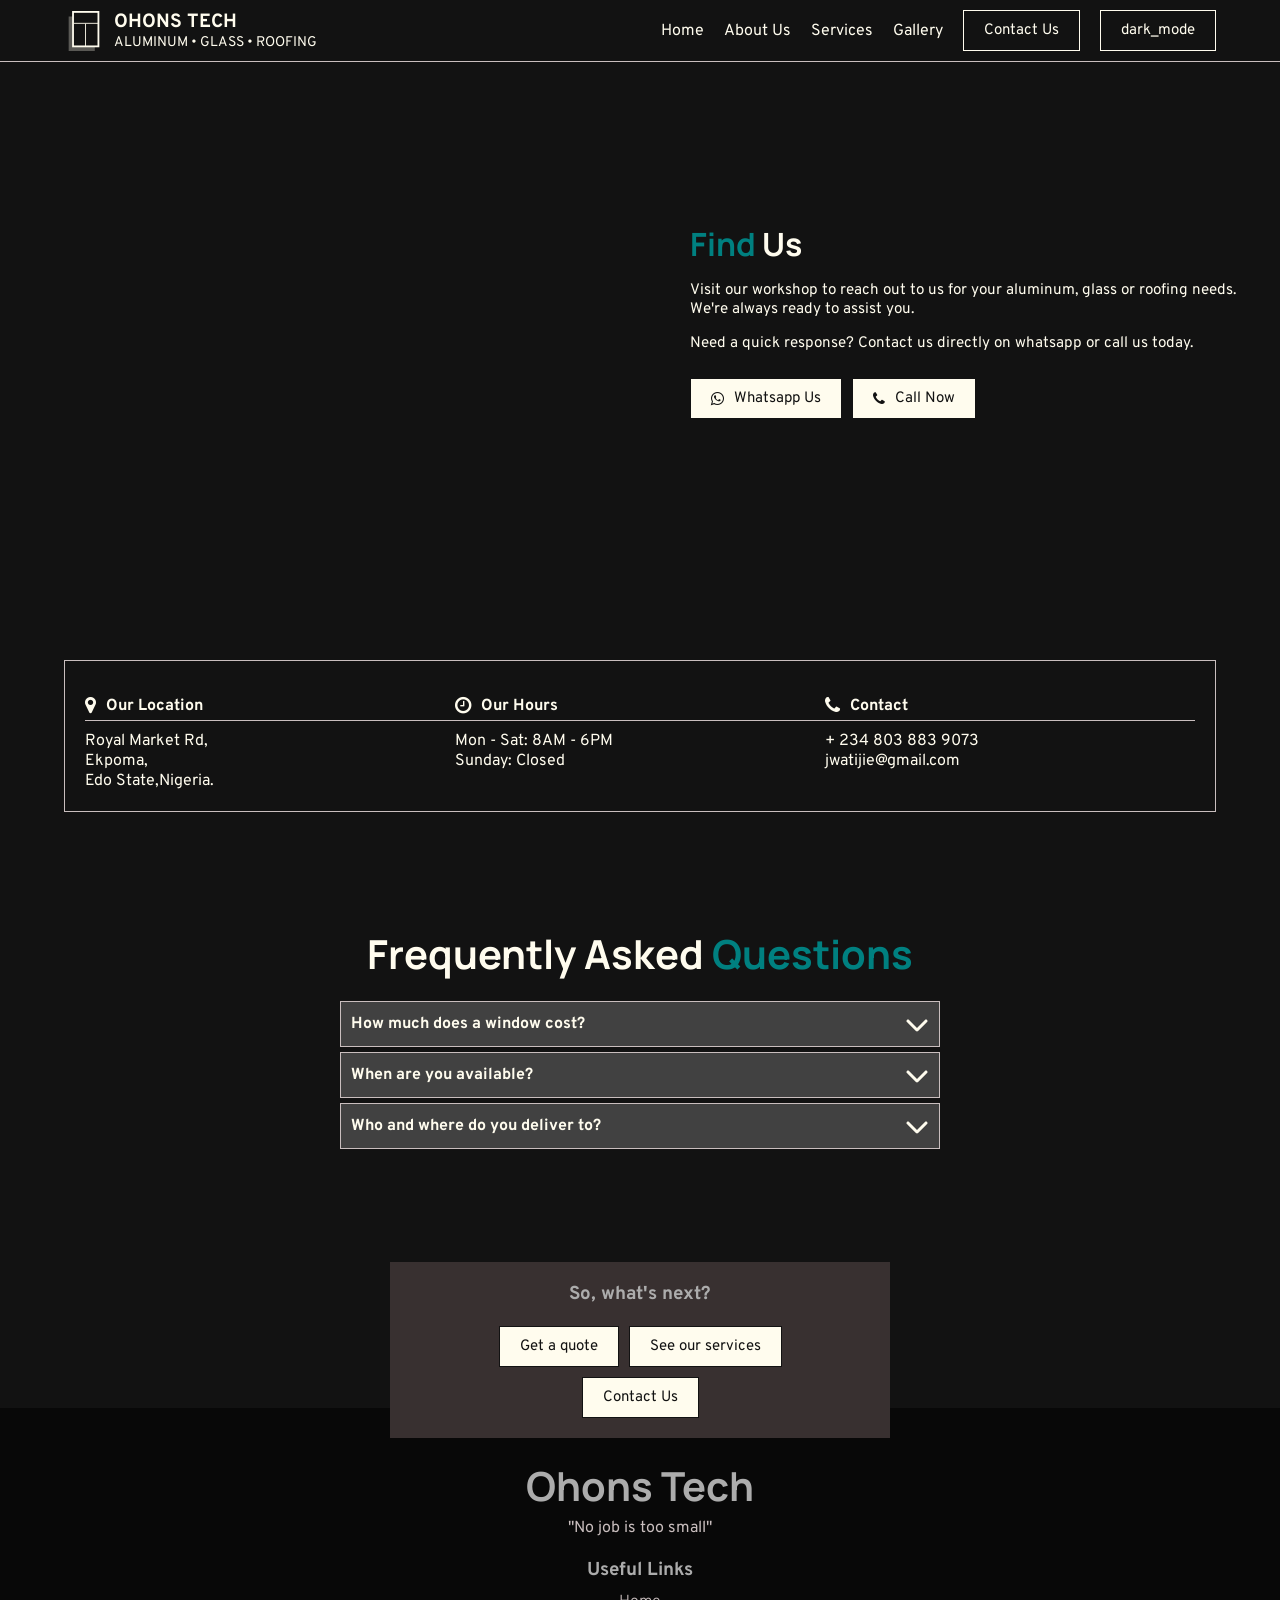
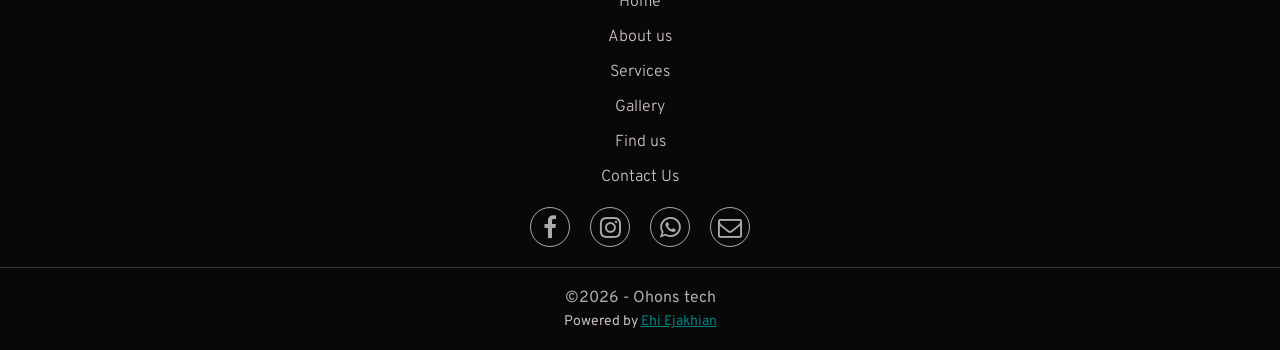
==== commit 497ab671: "new stuff" ====
--- a/find-us/index.html
+++ b/find-us/index.html
@@ -61,8 +61,16 @@
 <header>
   <div class="content">
     <span class="logo">
-      <span>Ohons Tech</span>
-      <span>Aluminum • Glass • Roofing</span>
+      <svg width="338" height="441" viewBox="0 0 338 441" fill="none" xmlns="http://www.w3.org/2000/svg">
+        <path class="shadow" d="M0 441H288V397H44.5V60H0V441Z" fill-opacity="0.3"/>
+        <rect x="48" y="10" width="280" height="380" stroke-width="20"/>
+        <path class="divider" d="M54.5 136H185.75M323 136H185.75M185.75 136V393" stroke="black" stroke-width="10"/>
+      </svg>
+      
+      <div class="logo__text">
+        <span>Ohons Tech</span>
+        <span>Aluminum • Glass • Roofing</span>
+      </div>
     </span>
   
     <input type="checkbox" id="checkbox"/>
@@ -87,7 +95,9 @@
       </ul>
   
       <button class="theme" title="Toggle theme" id="theme-btn">
-        <i class="fa fa-adjust"></i>
+        <span class="material-symbols-outlined">
+dark_mode
+</span>
       </button>
     </nav>
   </div>
--- a/scss/css/main.css
+++ b/scss/css/main.css
@@ -107,7 +107,6 @@
 }
 
 .loader {
-  border: 2px solid;
   background: var(--bg);
   position: fixed;
   z-index: 100;
@@ -454,15 +453,37 @@
   text-transform: uppercase;
   color: var(--text);
   display: flex;
+  justify-content: center;
+  align-items: center;
+  flex-flow: row;
+  gap: 10px;
+}
+header .logo svg {
+  width: 40px;
+  height: 40px;
+  max-width: 40px;
+  max-height: 40px;
+  object-fit: contain;
+  fill: var(--text);
+}
+header .logo svg path.shadow {
+  fill: var(--text);
+}
+header .logo svg rect, header .logo svg path.divider {
+  stroke: var(--text);
+  fill: transparent;
+}
+header .logo__text {
+  display: flex;
   justify-content: normal;
   align-items: start;
   flex-flow: column;
   gap: 0;
 }
-header .logo span {
+header .logo__text span {
   font-size: 1.2rem;
 }
-header .logo span:nth-of-type(2) {
+header .logo__text span:nth-of-type(2) {
   font-size: 14px;
   font-weight: 400;
 }
@@ -551,17 +572,20 @@
   flex-flow: column;
   gap: 10px;
 }
-header nav ul li a {
+header nav ul li a, header nav ul li button {
   color: inherit;
   transition: all 0.3s;
   text-decoration: none;
-}
-header nav ul li a:hover {
+  font: inherit;
+  border: none;
+  background: transparent;
+}
+header nav ul li a:hover, header nav ul li button:hover {
   color: var(--special-link);
 }
-header nav button {
+header nav > button {
   cursor: pointer;
-  color: var(--bg);
+  color: inherit;
   background: transparent;
   padding: 10px 20px;
   font: inherit;
@@ -575,17 +599,35 @@
   flex-flow: row;
   gap: 10px;
 }
-header nav button:hover {
-  color: var(--medium);
-  background: var(--text);
-  border-color: var(--text);
-}
-header nav button span {
-  display: flex;
-  justify-content: center;
-  align-items: center;
-  flex-flow: row;
-  gap: 0;
+header nav > button:hover {
+  color: var(--text);
+  background: var(--bg);
+  border-color: var(--bg);
+}
+header nav > button span {
+  display: flex;
+  justify-content: center;
+  align-items: center;
+  flex-flow: row;
+  gap: 0;
+}
+header nav > button svg {
+  fill: var(--var(--text));
+}
+header nav > button:hover svg {
+  fill: var(--text);
+}
+header nav > button.light .light-mode {
+  display: none;
+}
+header nav > button.light .dark-mode {
+  display: block;
+}
+header nav > button.dark .light-mode {
+  display: block;
+}
+header nav > button.dark .dark-mode {
+  display: none;
 }
 header #checkbox:checked ~ .hamburger {
   opacity: 0;
@@ -643,7 +685,7 @@
     gap: 10px;
   }
   header nav ul li button:hover {
-    color: var(--medium);
+    color: var(--bg);
     background: var(--text);
     border-color: var(--text);
   }
@@ -653,6 +695,9 @@
     align-items: center;
     flex-flow: row;
     gap: 0;
+  }
+  header nav ul li button svg {
+    fill: var(--text);
   }
   header nav .theme {
     cursor: pointer;
@@ -682,6 +727,12 @@
     flex-flow: row;
     gap: 0;
   }
+  header nav .theme svg {
+    fill: var(--text);
+  }
+  header nav .theme:hover svg {
+    fill: var(--bg);
+  }
 }
 
 .hero {
@@ -703,6 +754,11 @@
   height: 100%;
   height: 60dvh;
   object-fit: cover;
+}
+@media (max-width: 500px) {
+  .hero__img img, .hero [class*=__img] img {
+    min-height: 70dvh;
+  }
 }
 .hero__content {
   background: rgba(255, 255, 255, 0.8);
@@ -733,9 +789,11 @@
 .hero__content .logo h1 {
   text-transform: uppercase;
 }
-.hero__content .logo h2 {
-  font-size: 1.2rem;
-  text-transform: capitalize;
+.hero__content .logo h1 .focus {
+  -webkit-text-stroke: 2px var(--text-on-bg);
+}
+.hero__content .logo p {
+  font-size: 18px;
 }
 .hero__content .links {
   display: flex;
@@ -948,6 +1006,9 @@
   flex-flow: column;
   gap: 20px;
 }
+.about__content p {
+  line-height: 1.5;
+}
 .about__content button {
   cursor: pointer;
   color: var(--text);
@@ -1054,6 +1115,17 @@
   align-items: center;
   flex-flow: column;
   gap: 50px;
+}
+.home-services__heading {
+  text-align: center;
+  display: flex;
+  justify-content: center;
+  align-items: center;
+  flex-flow: column;
+  gap: 15px;
+}
+.home-services__heading p {
+  line-height: 1.5;
 }
 .home-services__img {
   width: 100%;
@@ -1214,6 +1286,13 @@
   color: var(--bg);
   min-height: 60dvh;
   padding: 20px var(--side-p);
+}
+@media (max-width: 500px) {
+  .services-hero {
+    min-height: 70dvh;
+  }
+}
+.services-hero {
   display: flex;
   justify-content: center;
   align-items: center;
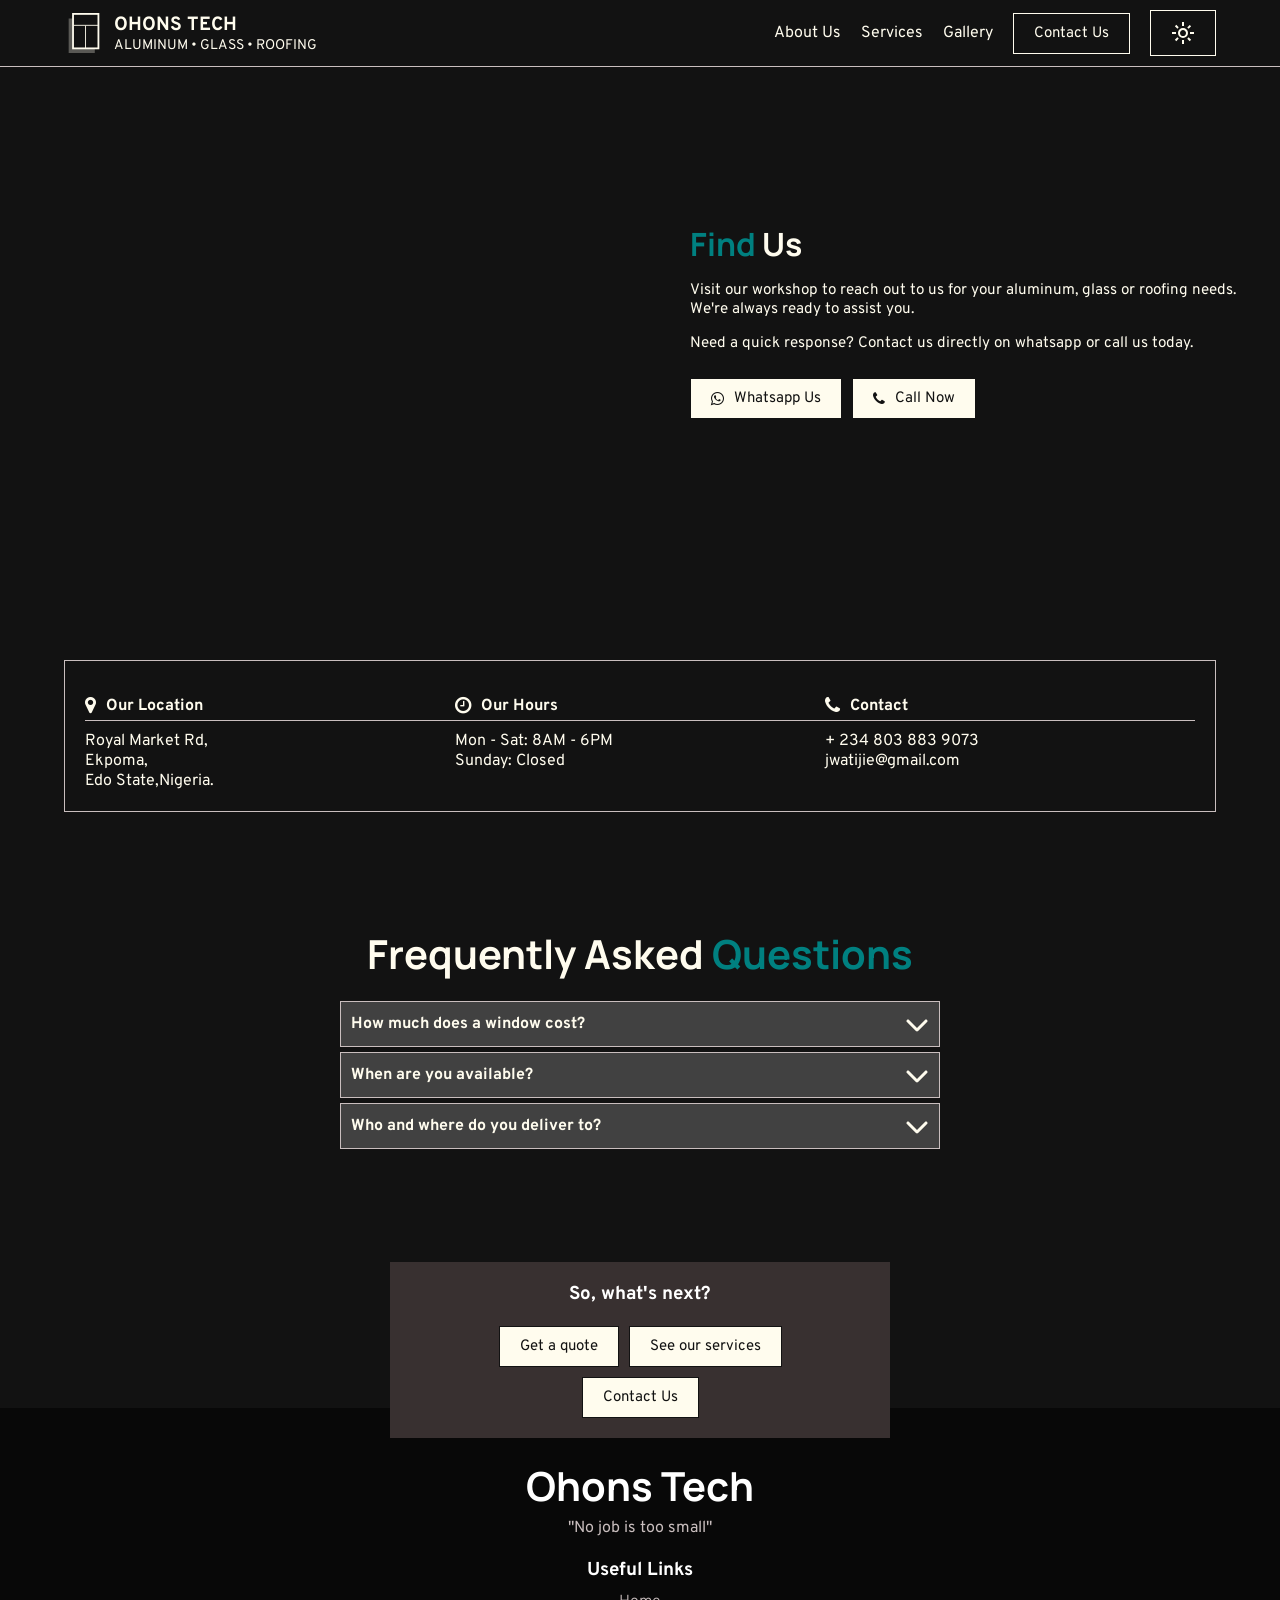
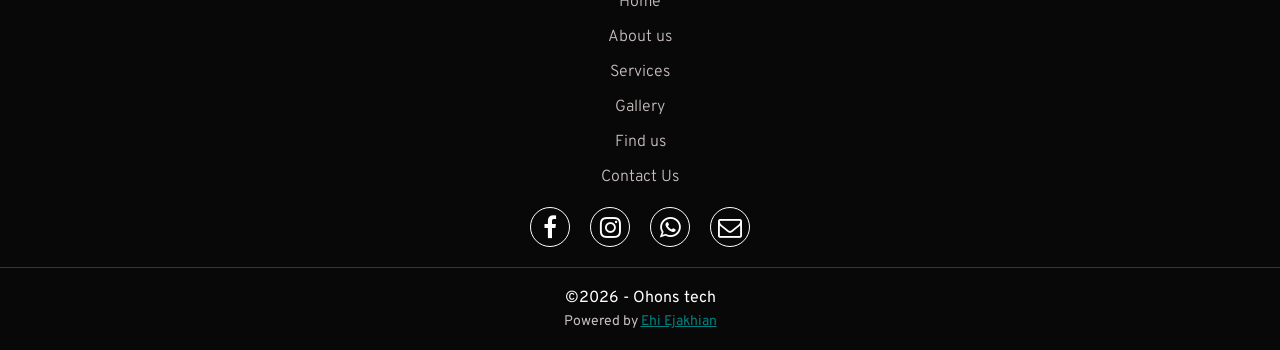
==== commit 976df681: "links and contact form" ====
--- a/find-us/index.html
+++ b/find-us/index.html
@@ -30,7 +30,10 @@
   <div class="contact-stuff">
     <span class="overlay" id="contact-btn"></span>
     <form>
-      <h2><span class="focus">Contact</span> Us</h2>
+      <div class="heading">
+        <h2><span class="focus">Contact</span> Us</h2>
+        <button id="contact-btn"><i class="fa fa-close"></i></button>
+      </div>
       <p>Feel free to contact us via any of the provided channels below.</p>
       <div class="btns">
         <button><i class="fa fa-phone"></i></button>
@@ -66,7 +69,7 @@
         <rect x="48" y="10" width="280" height="380" stroke-width="20"/>
         <path class="divider" d="M54.5 136H185.75M323 136H185.75M185.75 136V393" stroke="black" stroke-width="10"/>
       </svg>
-      
+
       <div class="logo__text">
         <span>Ohons Tech</span>
         <span>Aluminum • Glass • Roofing</span>
@@ -87,17 +90,19 @@
         <span></span>
       </label>
       <ul>
-        <li><a href="../">Home</a></li>
         <li><a href="#">About us</a></li>
-        <li><a href="../services/">Services</a></li>
-        <li><a href="../gallery/">Gallery</a></li>
+        <li><a href="./services/">Services</a></li>
+        <li><a href="./gallery/">Gallery</a></li>
         <li><button id="contact-btn">Contact Us</button></li>
       </ul>
   
       <button class="theme" title="Toggle theme" id="theme-btn">
-        <span class="material-symbols-outlined">
-dark_mode
-</span>
+        <svg class="dark-mode" xmlns="http://www.w3.org/2000/svg" height="24px" viewBox="0 -960 960 960" width="24px">
+          <path d="M480-120q-150 0-255-105T120-480q0-150 105-255t255-105q14 0 27.5 1t26.5 3q-41 29-65.5 75.5T444-660q0 90 63 153t153 63q55 0 101-24.5t75-65.5q2 13 3 26.5t1 27.5q0 150-105 255T480-120Zm0-80q88 0 158-48.5T740-375q-20 5-40 8t-40 3q-123 0-209.5-86.5T364-660q0-20 3-40t8-40q-78 32-126.5 102T200-480q0 116 82 198t198 82Zm-10-270Z"/>
+        </svg>
+        <svg class="light-mode" xmlns="http://www.w3.org/2000/svg" height="24px" viewBox="0 -960 960 960" width="24px">
+          <path d="M565-395q35-35 35-85t-35-85q-35-35-85-35t-85 35q-35 35-35 85t35 85q35 35 85 35t85-35Zm-226.5 56.5Q280-397 280-480t58.5-141.5Q397-680 480-680t141.5 58.5Q680-563 680-480t-58.5 141.5Q563-280 480-280t-141.5-58.5ZM200-440H40v-80h160v80Zm720 0H760v-80h160v80ZM440-760v-160h80v160h-80Zm0 720v-160h80v160h-80ZM256-650l-101-97 57-59 96 100-52 56Zm492 496-97-101 53-55 101 97-57 59Zm-98-550 97-101 59 57-100 96-56-52ZM154-212l101-97 55 53-97 101-59-57Zm326-268Z"/>
+        </svg>
       </button>
     </nav>
   </div>
@@ -212,9 +217,9 @@
       <h3>Useful Links</h3>
       <ul>
         <li><a href="../">Home</a></li>
-        <li><a href="#">About us</a></li>
+        <li><a href="../#about">About us</a></li>
         <li><a href="../services/">Services</a></li>
-        <li><a href="#">Gallery</a></li>
+        <li><a href="../gallery/">Gallery</a></li>
         <li><a href="../find-us/">Find us</a></li>
         <li><button id="contact-btn">Contact Us</button></li>
       </ul>
--- a/scss/css/main.css
+++ b/scss/css/main.css
@@ -262,6 +262,41 @@
   flex-flow: column;
   gap: 15px;
 }
+.contact-stuff form .heading {
+  display: flex;
+  justify-content: space-between;
+  align-items: center;
+  flex-flow: row wrap;
+  gap: 20px;
+}
+.contact-stuff form .heading button {
+  cursor: pointer;
+  color: var(--text);
+  background: transparent;
+  padding: 10px 20px;
+  font: inherit;
+  font-size: 15px;
+  text-decoration: none;
+  border: 1px solid;
+  transition: all 0.3s;
+  display: flex;
+  justify-content: center;
+  align-items: center;
+  flex-flow: row;
+  gap: 10px;
+}
+.contact-stuff form .heading button:hover {
+  color: var(--bg);
+  background: var(--text);
+  border-color: var(--text);
+}
+.contact-stuff form .heading button span {
+  display: flex;
+  justify-content: center;
+  align-items: center;
+  flex-flow: row;
+  gap: 0;
+}
 .contact-stuff form .btns {
   display: flex;
   justify-content: space-between;
@@ -286,7 +321,7 @@
   gap: 10px;
 }
 .contact-stuff form .btns button:hover {
-  color: var(--medium);
+  color: var(--bg);
   background: var(--text);
   border-color: var(--text);
 }
@@ -376,15 +411,18 @@
 }
 .contact-stuff form .fields .field.error .input input, .contact-stuff form .fields .field.error .input textarea {
   border-color: crimson;
+  outline-color: crimson;
 }
 .contact-stuff form .fields .field.error .error-msg {
   color: crimson;
+  opacity: 1;
 }
 .contact-stuff form .fields .field.valid .input label {
   color: goldenrod;
 }
 .contact-stuff form .fields .field.valid .input input, .contact-stuff form .fields .field.valid .input textarea {
   border-color: goldenrod;
+  outline-color: goldenrod;
 }
 .contact-stuff form .fields .field.valid .error-msg {
   color: goldenrod;
@@ -422,6 +460,20 @@
   text-transform: uppercase;
   letter-spacing: 3px;
   font-weight: bold;
+}
+@media (min-width: 700px) {
+  .contact-stuff {
+    display: flex;
+    justify-content: center;
+    align-items: center;
+    flex-flow: row;
+    gap: 0;
+  }
+  .contact-stuff form {
+    position: static;
+    max-width: 500px;
+    padding: 30px;
+  }
 }
 
 header {
@@ -612,7 +664,7 @@
   gap: 0;
 }
 header nav > button svg {
-  fill: var(--var(--text));
+  fill: var(--bg);
 }
 header nav > button:hover svg {
   fill: var(--text);
@@ -716,7 +768,7 @@
     gap: 10px;
   }
   header nav .theme:hover {
-    color: var(--medium);
+    color: var(--bg);
     background: var(--text);
     border-color: var(--text);
   }
@@ -991,7 +1043,6 @@
   margin-top: 100px;
   padding: 20px var(--side-p);
   min-height: 60dvh;
-  border-bottom: 1px solid var(--medium);
   background: var(--bg);
   display: flex;
   justify-content: center;
@@ -1026,7 +1077,7 @@
   gap: 10px;
 }
 .about__content button:hover {
-  color: var(--medium);
+  color: var(--bg);
   background: var(--text);
   border-color: var(--text);
 }
@@ -1037,29 +1088,90 @@
   flex-flow: row;
   gap: 0;
 }
-.about__img {
-  display: grid;
-  grid-template-columns: repeat(auto-fit, minmax(250px, 1fr));
-  gap: 15px;
-}
-.about__img figure {
+.about__content .achievements {
+  margin-top: 50px;
+  width: 100%;
+  display: flex;
+  justify-content: space-between;
+  align-items: normal;
+  flex-flow: column;
+  gap: 20px;
+}
+@media (min-width: 500px) {
+  .about__content .achievements {
+    display: flex;
+    justify-content: space-between;
+    align-items: normal;
+    flex-flow: row wrap;
+    gap: 20px;
+  }
+}
+.about__content .achievements > div {
+  flex: 1;
+  border: 1px solid;
+  padding: 20px;
   position: relative;
-  min-height: 400px;
+  border: 2px solid;
+  display: flex;
+  justify-content: center;
+  align-items: center;
+  flex-flow: column;
+  gap: 10px;
+}
+.about__content .achievements > div .bg {
+  position: absolute;
+  background: var(--white);
+  top: 0;
+  right: 0;
+  left: 0;
+  height: 60%;
   overflow: hidden;
-}
-.about__img figure img {
-  height: 100%;
-  width: 100%;
-  object-fit: cover;
-}
-.about__img figure figcaption {
+  border-bottom: 1px solid var(--medium);
+  display: flex;
+  justify-content: space-between;
+  align-items: normal;
+  flex-flow: row wrap;
+  gap: 20px;
+}
+.about__content .achievements > div .bg i {
+  transform: translate(50%);
+}
+.about__content .achievements > div .bg :nth-child(2n) {
+  color: var(--medium);
+}
+.about__content .achievements > div .bg :nth-child(3n) {
+  color: var(--special-link);
+  transform: translateY(-100%);
+}
+.about__content .achievements > div .bg :nth-child(4n) {
+  color: goldenrod;
+  transform: translate(-50%, 20%);
+}
+.about__content .achievements > div .bg::after {
+  content: "";
   position: absolute;
+  top: 0;
   bottom: 0;
   right: 0;
   left: 0;
-  border: 2px solid var(--dark);
-  padding: 20px;
-  background: var(--light-white);
+  background: teal;
+  opacity: 0.1;
+}
+.about__content .achievements > div .number {
+  border: 2px solid;
+  width: 150px;
+  height: 150px;
+  font-size: 2rem;
+  font-family: "space-grotesk";
+  font-weight: bold;
+  border-radius: 50%;
+  z-index: 1;
+  background: var(--bg);
+  display: flex;
+  justify-content: center;
+  align-items: center;
+  flex-flow: row;
+  gap: 0;
 }
 
 .find-us-about {
@@ -1186,7 +1298,7 @@
   gap: 10px;
 }
 .home-services__img figure figcaption button:hover {
-  color: var(--medium);
+  color: var(--bg);
   background: var(--text);
   border-color: var(--text);
 }
@@ -1218,7 +1330,7 @@
   gap: 10px;
 }
 .home-services__img a.more:hover {
-  color: var(--medium);
+  color: var(--bg);
   background: var(--text);
   border-color: var(--text);
 }
@@ -1416,7 +1528,7 @@
   gap: 10px;
 }
 .home-gallery > a:hover {
-  color: var(--medium);
+  color: var(--bg);
   background: var(--text);
   border-color: var(--text);
 }
@@ -1519,7 +1631,7 @@
   gap: 10px;
 }
 .gallery__tools label:hover {
-  color: var(--medium);
+  color: var(--bg);
   background: var(--text);
   border-color: var(--text);
 }
@@ -1712,6 +1824,7 @@
   color: var(--text);
   background: var(--bg);
   transition: all 0.3s;
+  line-height: 1.5;
 }
 .faqs__questions details[open] summary svg {
   transform: rotate(180deg);
